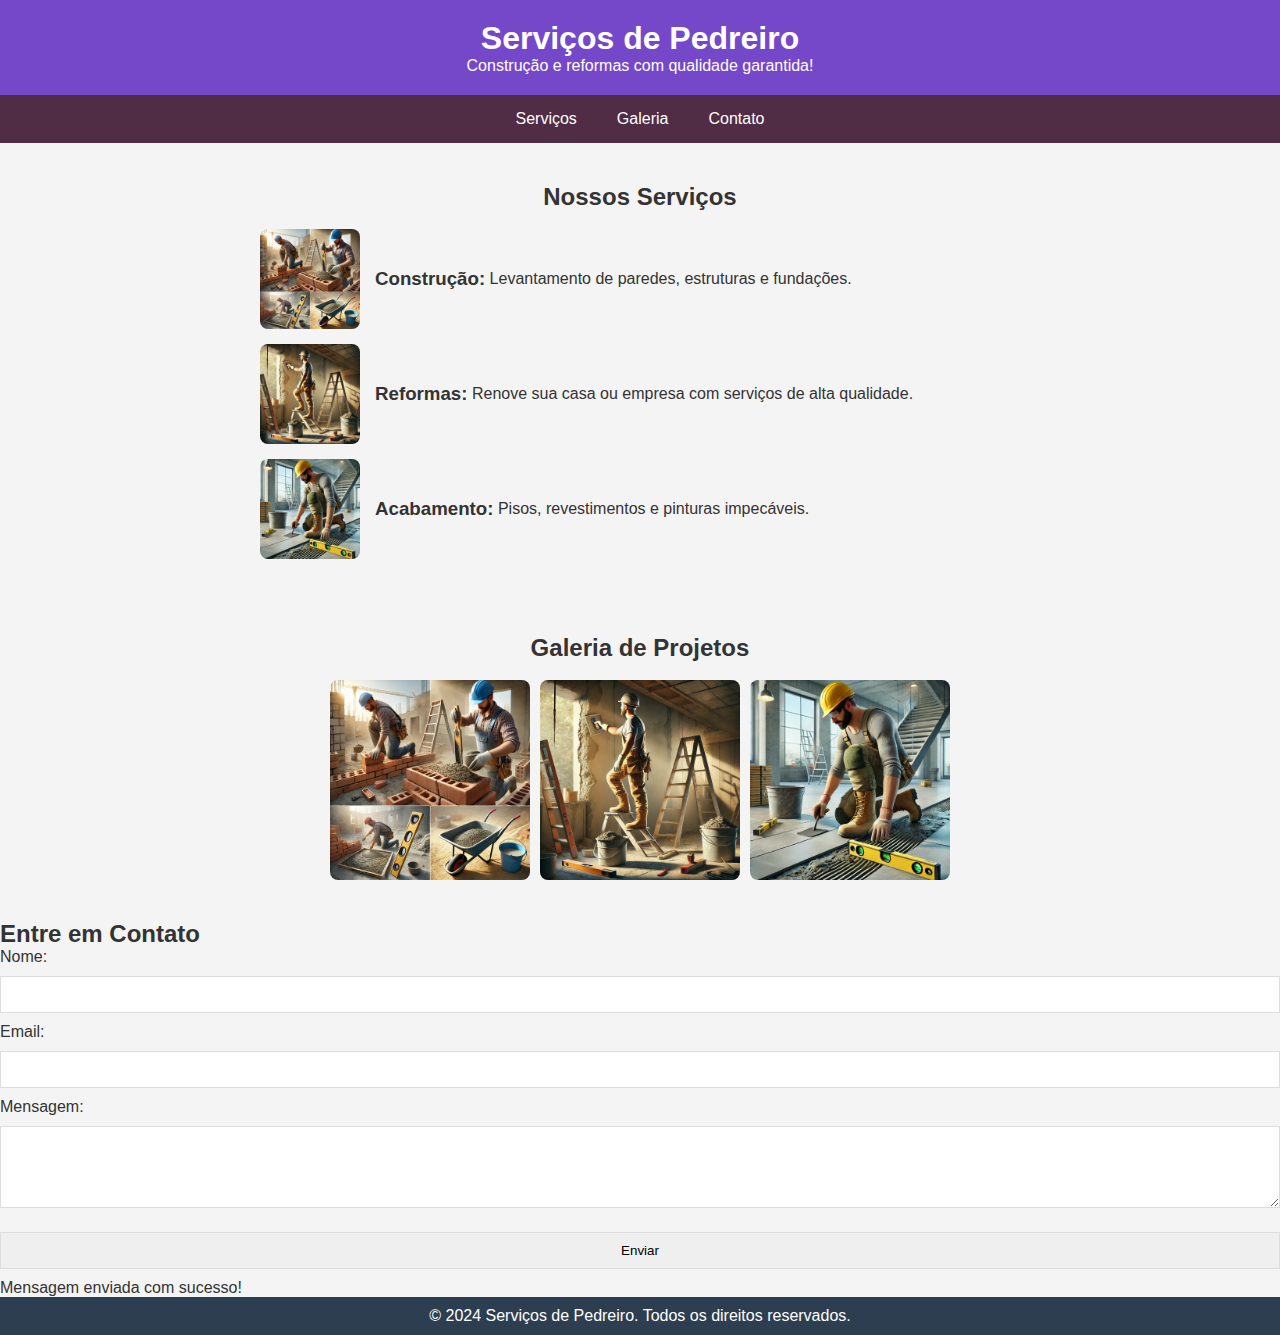
==== Pedreiro/css/index.html @ a7aea1c3 "Add files via upload" ====
<!DOCTYPE html>
<html lang="pt-BR">
<head>
    <meta charset="UTF-8">
    <meta name="viewport" content="width=device-width, initial-scale=1.0">
    <title>Serviços de Pedreiro</title>
    <link rel="stylesheet" href="style.css">
    <script defer src="./js/script.js"></script>
</head>
<body>

    <header class="header">
        <h1>Serviços de Pedreiro</h1>
        <p>Construção e reformas com qualidade garantida!</p>
    </header>

    <nav class="navbar">
        <a href="#servicos">Serviços</a>
        <a href="#galeria">Galeria</a>
        <a href="#contato">Contato</a>
    </nav>

    <section id="servicos" class="servicos">
        <h2 style="text-align: center;">Nossos Serviços</h2>
        <br>
        <div class="servico-item">
            <img src="./imagens/DALL·E 2024-10-16 15.41.18 - A realistic scene showing a construction worker in action. One image features a worker laying bricks with precision using mortar and a trowel. Another.webp" alt="Construção de paredes">
            <h3>Construção: </h3>
            <p>&nbsp;Levantamento de paredes, estruturas e fundações.</p>
        </div>
        <div class="servico-item">
            <img src="./imagens/DALL·E 2024-10-16 15.44.55 - A realistic scene of a construction worker plastering a wall. The worker is standing on a ladder, wearing a helmet, gloves, and protective boots. He i.webp"Reforma residencial">
            <h3>Reformas: </h3>
            <p>&nbsp;Renove sua casa ou empresa com serviços de alta qualidade.</p>
        </div>
        <div class="servico-item">
            <img src="./imagens/DALL·E 2024-10-16 15.43.36 - A realistic scene of a construction worker laying floor tiles. The worker is kneeling, wearing a safety helmet, gloves, and boots. He is carefully pla.webp" alt="Acabamento de piso">
            <h3>Acabamento: </h3>
            <p>&nbsp;Pisos, revestimentos e pinturas impecáveis.</p>
        </div>
    </section>

    <section id="galeria" class="galeria">
        <h2 style="text-align: center;">Galeria de Projetos</h2>
        <br>
        <div class="galeria-imagens">
            <img src="./imagens/DALL·E 2024-10-16 15.41.18 - A realistic scene showing a construction worker in action. One image features a worker laying bricks with precision using mortar and a trowel. Another.webp" alt="Projeto 1">
            <img src="./imagens/DALL·E 2024-10-16 15.44.55 - A realistic scene of a construction worker plastering a wall. The worker is standing on a ladder, wearing a helmet, gloves, and protective boots. He i.webp" alt="Projeto 2">
            <img src="./imagens/DALL·E 2024-10-16 15.43.36 - A realistic scene of a construction worker laying floor tiles. The worker is kneeling, wearing a safety helmet, gloves, and boots. He is carefully pla.webp" alt="Projeto 3">
        </div>
    </section>

    <section id="contato" class="contato">
        <h2>Entre em Contato</h2>
        <form id="form-contato" action="#" method="post">
            <label for="nome">Nome:</label>
            <input type="text" id="nome" name="nome" required>

            <label for="email">Email:</label>
            <input type="email" id="email" name="email" required>

            <label for="mensagem">Mensagem:</label>
            <textarea id="mensagem" name="mensagem" rows="4" required></textarea>

            <button type="submit">Enviar</button>
        </form>
        <p id="mensagem-sucesso" class="sucesso-oculto">Mensagem enviada com sucesso!</p>
    </section>

    <footer class="footer">
        <p>&copy; 2024 Serviços de Pedreiro. Todos os direitos reservados.</p>
    </footer>

</body>
</html>
---- Pedreiro/css/style.css ----
/* Reset básico */
* {
    margin: 0;
    padding: 0;
    box-sizing: border-box;
    font-family: Arial, sans-serif;
}

body {
    background-color: #f4f4f4;
    color: #333;
}

.header {
    background-color: #7548c9;
    color: white;
    text-align: center;
    padding: 20px;
}

.navbar {
    display: flex;
    justify-content: center;
    background-color: #502c45;
}

.navbar a {
    color: white;
    padding: 15px 20px;
    text-decoration: none;
    transition: background 0.2s;
}

.navbar a:hover {
    background-color: #3498db;
}

.servicos {
    padding: 20px;
    max-width: 800px;
    margin: 20px auto;
}

.servico-item {
    display: flex;
    align-items: center;
    margin-bottom: 15px;
}

.servico-item img {
    width: 100px;
    margin-right: 15px;
    border-radius: 8px;
}

.galeria {
    padding: 20px;
    max-width: 800px;
    margin: 20px auto;
}

.galeria-imagens {
    display: flex;
    gap: 10px;
    justify-content: center;
}

.galeria-imagens img {
    width: 200px;
    border-radius: 8px;
    transition: transform 0.3s;
}

.galeria-imagens img:hover {
    transform: scale(1.1);
}

footer.footer {
    background-color: #2c3e50;
    color: white;
    text-align: center;
    padding: 10px;
}

input, textarea, button {
    width: 100%;
    margin: 10px 0;
    padding: 10px;
    border: 1px solid #ddd;
    border-radius: 5
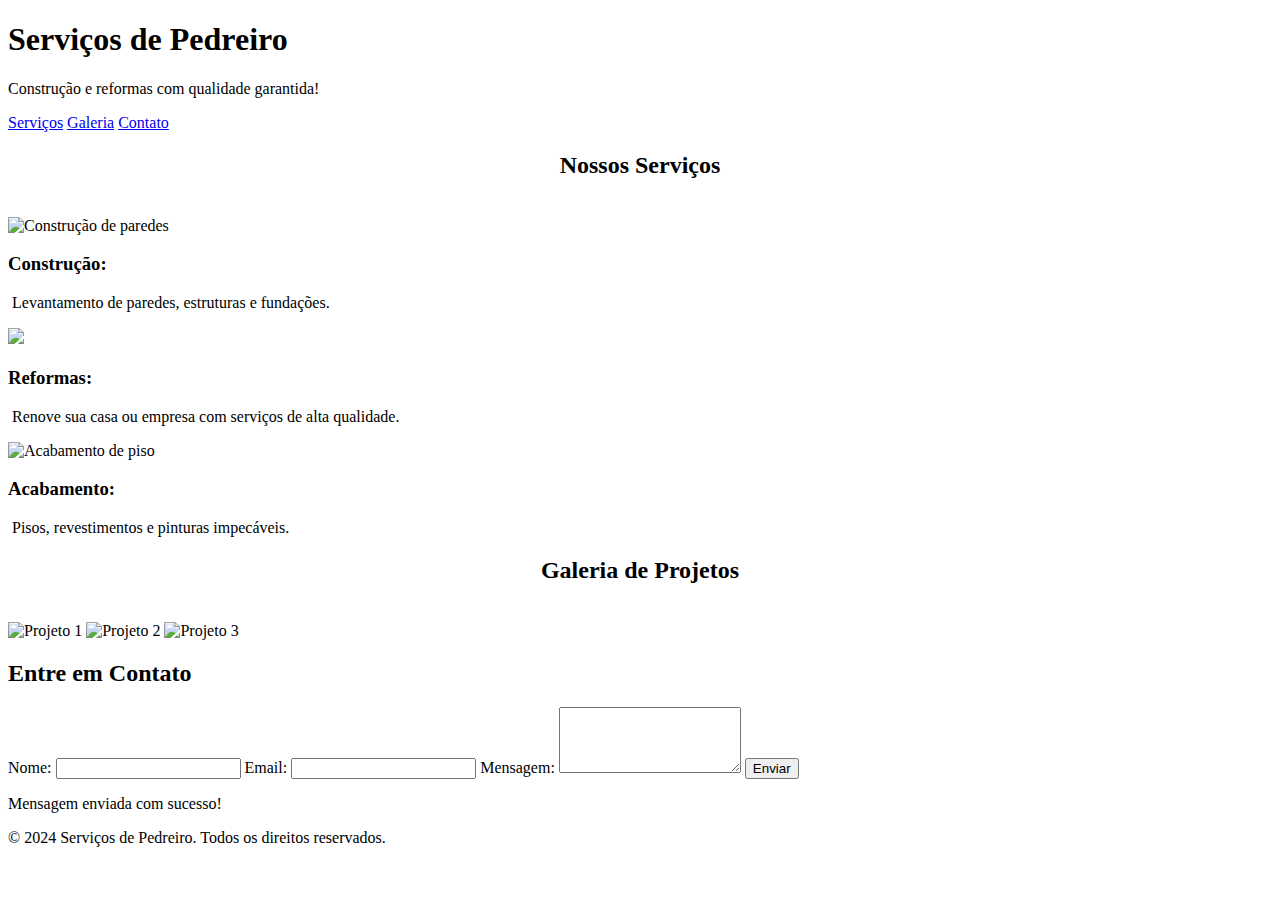
==== commit 1c3f393b: "Update index.html" ====
--- a/Pedreiro/css/index.html
+++ b/Pedreiro/css/index.html
@@ -4,8 +4,8 @@
     <meta charset="UTF-8">
     <meta name="viewport" content="width=device-width, initial-scale=1.0">
     <title>Serviços de Pedreiro</title>
-    <link rel="stylesheet" href="style.css">
-    <script defer src="./js/script.js"></script>
+    <link rel="stylesheet" href="./Pedreiro/css/style.css">
+    <script defer src="./Pedreiro/css/js/script.js"></script>
 </head>
 <body>
 
@@ -24,17 +24,17 @@
         <h2 style="text-align: center;">Nossos Serviços</h2>
         <br>
         <div class="servico-item">
-            <img src="./imagens/DALL·E 2024-10-16 15.41.18 - A realistic scene showing a construction worker in action. One image features a worker laying bricks with precision using mortar and a trowel. Another.webp" alt="Construção de paredes">
+            <img src="./Pedreiro/css/imagens/DALL·E 2024-10-16 15.41.18 - A realistic scene showing a construction worker in action. One image features a worker laying bricks with precision using mortar and a trowel. Another.webp" alt="Construção de paredes">
             <h3>Construção: </h3>
             <p>&nbsp;Levantamento de paredes, estruturas e fundações.</p>
         </div>
         <div class="servico-item">
-            <img src="./imagens/DALL·E 2024-10-16 15.44.55 - A realistic scene of a construction worker plastering a wall. The worker is standing on a ladder, wearing a helmet, gloves, and protective boots. He i.webp"Reforma residencial">
+            <img src="./Pedreiro/css/imagens/DALL·E 2024-10-16 15.44.55 - A realistic scene of a construction worker plastering a wall. The worker is standing on a ladder, wearing a helmet, gloves, and protective boots. He i.webp"Reforma residencial">
             <h3>Reformas: </h3>
             <p>&nbsp;Renove sua casa ou empresa com serviços de alta qualidade.</p>
         </div>
         <div class="servico-item">
-            <img src="./imagens/DALL·E 2024-10-16 15.43.36 - A realistic scene of a construction worker laying floor tiles. The worker is kneeling, wearing a safety helmet, gloves, and boots. He is carefully pla.webp" alt="Acabamento de piso">
+            <img src="./Pedreiro/css/imagens/DALL·E 2024-10-16 15.43.36 - A realistic scene of a construction worker laying floor tiles. The worker is kneeling, wearing a safety helmet, gloves, and boots. He is carefully pla.webp" alt="Acabamento de piso">
             <h3>Acabamento: </h3>
             <p>&nbsp;Pisos, revestimentos e pinturas impecáveis.</p>
         </div>
@@ -44,9 +44,9 @@
         <h2 style="text-align: center;">Galeria de Projetos</h2>
         <br>
         <div class="galeria-imagens">
-            <img src="./imagens/DALL·E 2024-10-16 15.41.18 - A realistic scene showing a construction worker in action. One image features a worker laying bricks with precision using mortar and a trowel. Another.webp" alt="Projeto 1">
-            <img src="./imagens/DALL·E 2024-10-16 15.44.55 - A realistic scene of a construction worker plastering a wall. The worker is standing on a ladder, wearing a helmet, gloves, and protective boots. He i.webp" alt="Projeto 2">
-            <img src="./imagens/DALL·E 2024-10-16 15.43.36 - A realistic scene of a construction worker laying floor tiles. The worker is kneeling, wearing a safety helmet, gloves, and boots. He is carefully pla.webp" alt="Projeto 3">
+            <img src="./Pedreiro/css/imagens/DALL·E 2024-10-16 15.41.18 - A realistic scene showing a construction worker in action. One image features a worker laying bricks with precision using mortar and a trowel. Another.webp" alt="Projeto 1">
+            <img src="./Pedreiro/css/imagens/DALL·E 2024-10-16 15.44.55 - A realistic scene of a construction worker plastering a wall. The worker is standing on a ladder, wearing a helmet, gloves, and protective boots. He i.webp" alt="Projeto 2">
+            <img src="./Pedreiro/css/imagens/DALL·E 2024-10-16 15.43.36 - A realistic scene of a construction worker laying floor tiles. The worker is kneeling, wearing a safety helmet, gloves, and boots. He is carefully pla.webp" alt="Projeto 3">
         </div>
     </section>
 
